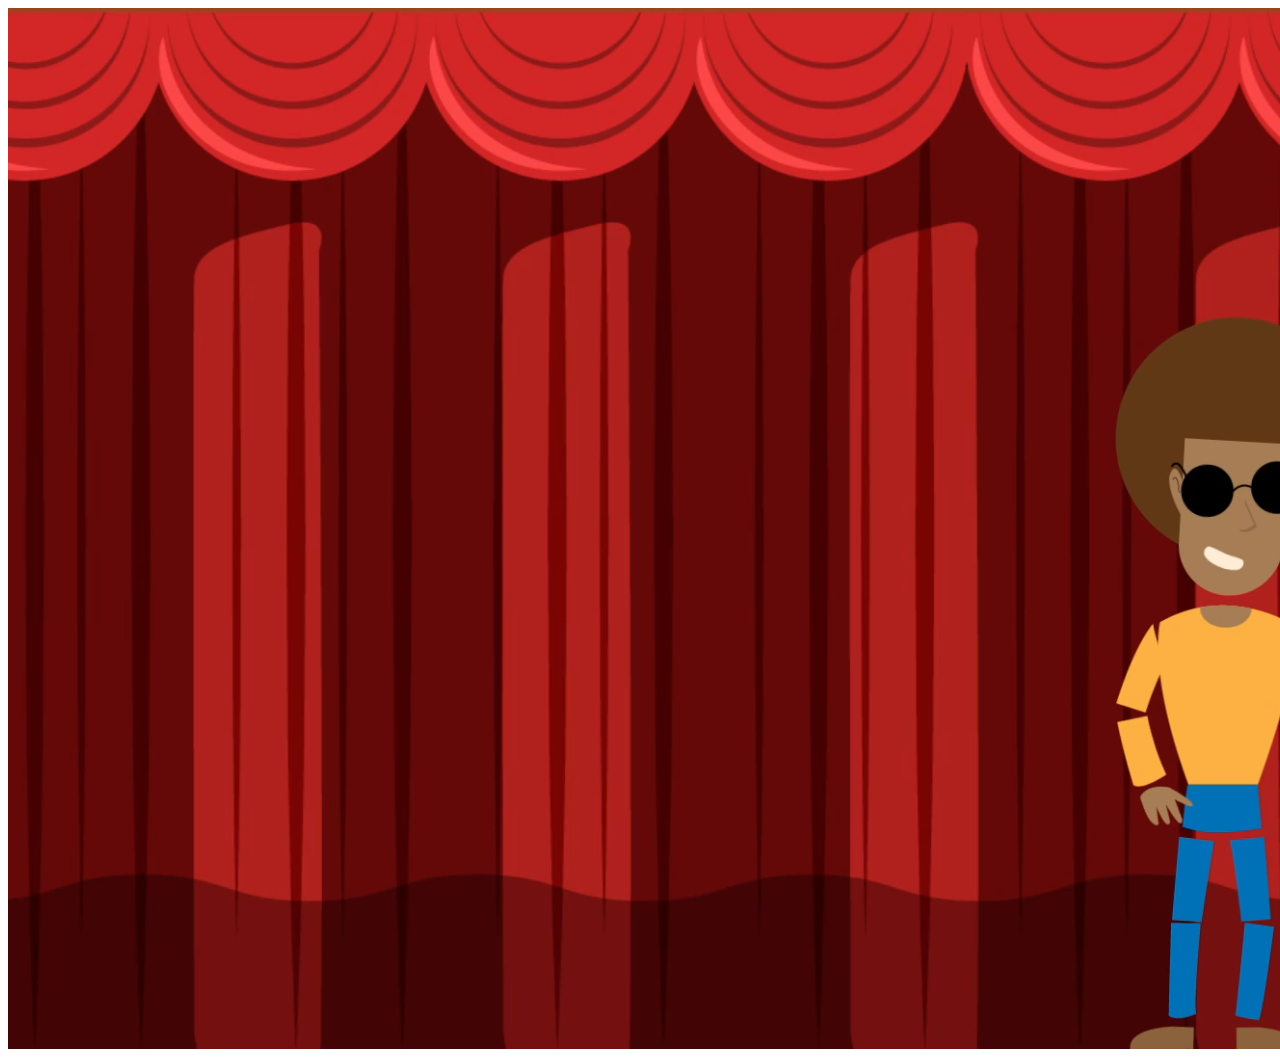
==== index.html @ d0641085 "Add files via upload" ====
<!DOCTYPE html>
<html lang="en">
<head>
  <meta charset="UTF-8">
  <meta name="viewport" content="width=device-width, initial-scale=1.0">
  <link rel="icon" href="data:image/svg+xml,<svg xmlns=%22http://www.w3.org/2000/svg%22 viewBox=%220 0 100 100%22><text y=%22.9em%22 font-size=%2290%22>✨</text></svg>">
  <title>Virtual band</title>
  <link rel="stylesheet" href="style.css">
</head>
<body>
  <video width="1850" autoplay muted id="myVideo">
    <source src="vids/intro.mp4" type="video/mp4">
  </video>
  <a href="bass.html" id="bassButton"></a>
  <a href="sax.html" id="saxButton"></a>
  <a href="drums.html" id="drumsButton"></a>
</body>
<script type='text/javascript'>
var count=1;
var player=document.getElementById('myVideo');
player.addEventListener('ended',myHandler,false);

function myHandler(e) {
  if(!e) 
  { e = window.event; }
  count++;
  player.src="vids/menu.mp4";
  }
</script>
</html>
---- style.css ----
/* You don't really have to touch this style.css file. Most of the styling of the canvas is controlled via the sketch.js */

#bassButton {
  z-index: 99;
  position: absolute;
  padding: 90px;
  margin-top: 375px;
  margin-left: -1475px;
  border-radius: 150px;
  background-color: white;
  opacity: 0;
  
}

#saxButton {
  z-index: 99;
  position: absolute;
  padding: 90px;
  margin-top: 375px;
  margin-left: -1000px;
  border-radius: 100px;
  background-color: white;
  opacity: 0;
}

#drumsButton {
  z-index: 99;
  position: absolute;
  padding: 90px;
  margin-top: 375px;
  margin-left: -520px;
  border-radius: 100px;
  background-color: white;
  opacity: 0;
}

#returnButton {
  z-index: 99;
  position: absolute;
  padding: 20px;
  margin-top: 950px;
  margin-left: -140px;
  border-radius: 100px;
  background-color: white;
  font-family: Arial, Helvetica, sans-serif;
  text-decoration: none;
  color: black;
  font-size: 16px;
}
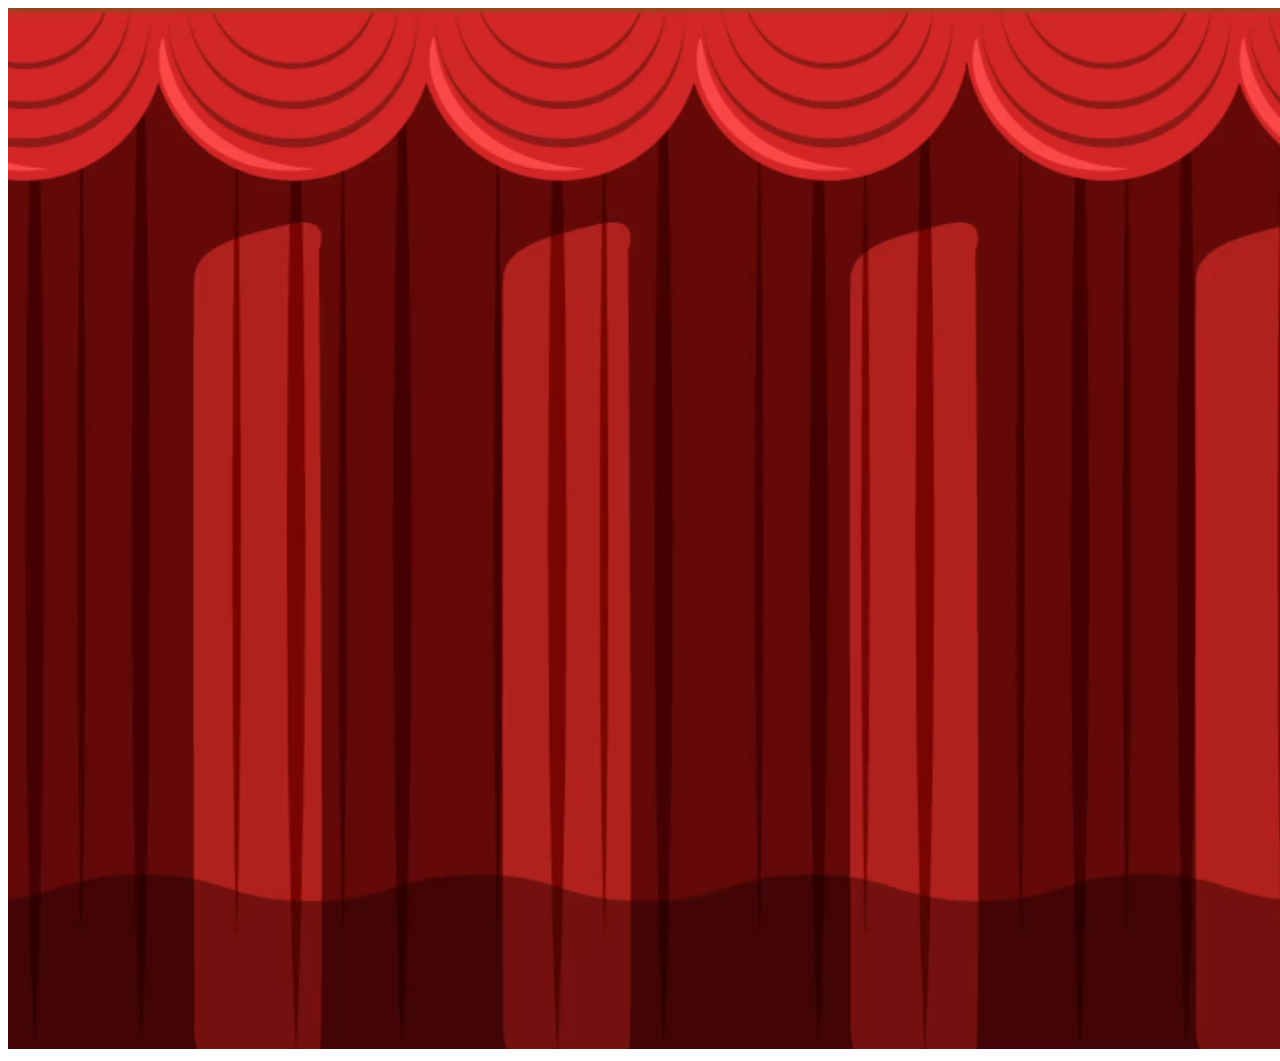
==== commit 618b6f06: "Add files via upload" ====
--- a/index.html
+++ b/index.html
@@ -8,7 +8,7 @@
   <link rel="stylesheet" href="style.css">
 </head>
 <body>
-  <video width="1850" autoplay muted id="myVideo">
+  <video width="1850" autoplay id="myVideo">
     <source src="vids/intro.mp4" type="video/mp4">
   </video>
   <a href="bass.html" id="bassButton"></a>
